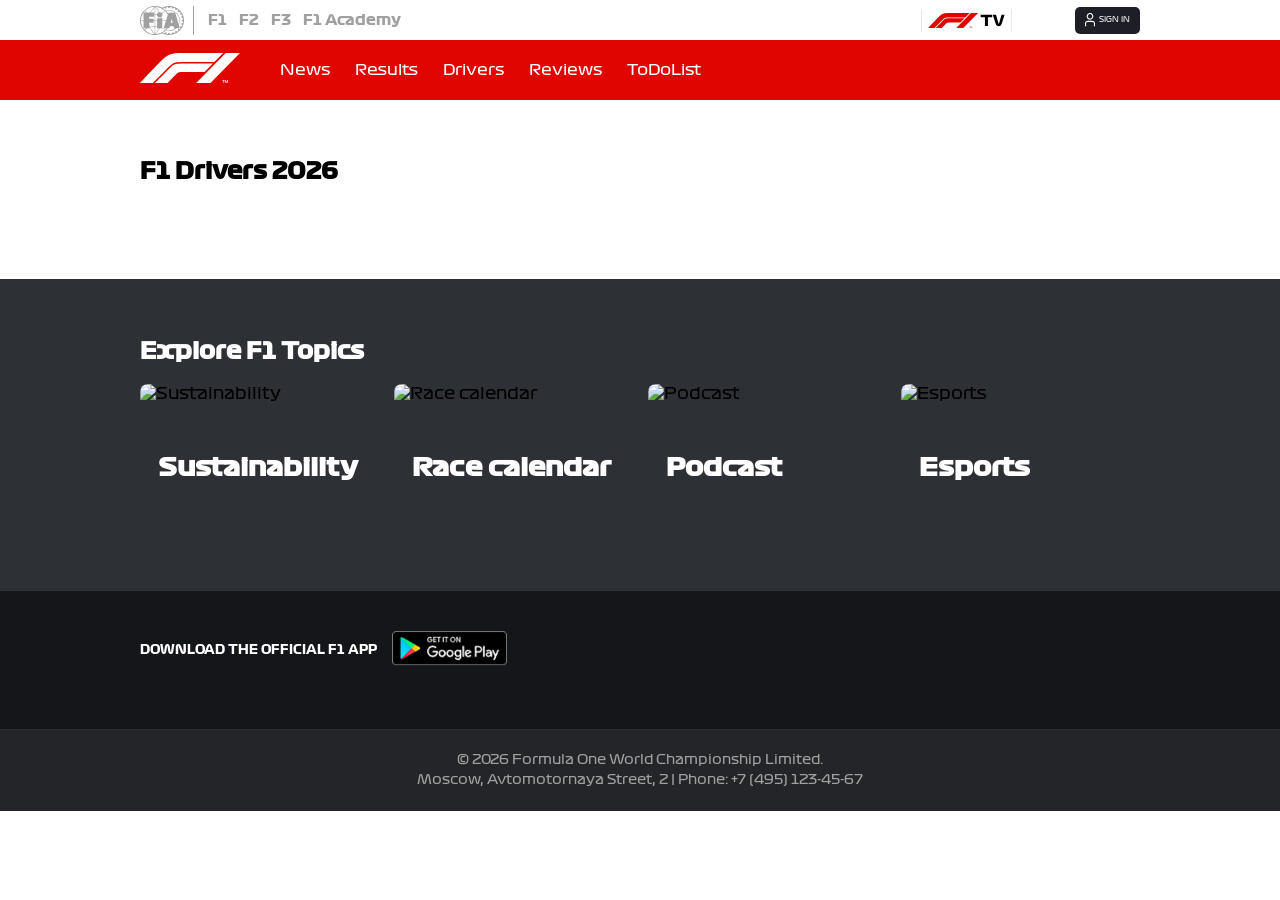
==== drivers/index.html @ 8266babe "Add files via upload" ====
<!DOCTYPE html>
<html lang="en">
<head>
    <meta charset="UTF-8">
    <meta name="viewport" content="width=device-width, initial-scale=1.0">
    <title>Formula 1 | Drivers Lineup</title>
    <script src="https://formula-1.com/drivers/drive.js" defer></script>
    <link rel="stylesheet" href="../css/style.css">
    <link rel="icon" href="https://formula-1.com/icons/Logo-F1.svg" type="image/svg+xml">
</head>
<body>
    
    <header class="header_main">
        <div class="top_bar">
            <span class="fia"><img src="../img/fia.svg" alt="Fia"></span>
            <ul class="formuls">
                <li>F1</li>
                <li>F2</li>
                <li>F3</li>
                <li>F1 Academy</li>
            </ul>
            <img src="../img/f1_tv.svg" alt="F1_TV" class="f1_tv_logo">
            <button class="sign_in"><img src="../img/Profile.svg" alt=""><span>SIGN IN</span></button>
        </div>
        <div class="nav_bar">
            <div class="nav_bar_main">
                <a href="../"><img src="../img/Logo-F1.svg" alt="F1-logo" class="logo"></a>
                <nav>
                    <ul>
                        <li class="header__nav"><a href="../news">News</a></li>
                        <li class="header__nav"><a href="../results">Results</a></li>
                        <li class="header__nav"><a href="../drivers">Drivers</a></li>
                        <li class="header__nav"><a href="../reviews">Reviews</a></li>
                        <li class="header__nav"><a href="../todolist">ToDoList</a></li>
                    </ul>
                </nav>
            </div>
        </div>
    </header>

    <main class="main_container">
        <section class="news_section_wrapper">
            <h2 class="section_title">F1 Drivers 2026</h2>
            
            <div id="driversContainer">
            </div>
        </section>

        <section class="explore_topics_section">
            <div class="explore_container">
                <h2 class="explore_title">Explore F1 Topics</h2>
                <div class="topics_grid">
                    <div class="topic_card">
                        <img src="https://formula-1.com/img/bolid.png" alt="Sustainability">
                        <h3>Sustainability</h3>
                    </div>
                    <div class="topic_card">
                        <img src="https://formula-1.com/img/bolid.png" alt="Race calendar">
                        <h3>Race calendar</h3>
                    </div>
                    <div class="topic_card">
                        <img src="https://formula-1.com/img/bolid.png" alt="Podcast">
                        <h3>Podcast</h3>
                    </div>
                    <div class="topic_card">
                        <img src="https://formula-1.com/img/bolid.png" alt="Esports">
                        <h3>Esports</h3>
                    </div>
                </div>
            </div>
        </section>

    </main>

    <footer class="footer_main">
        <div class="footer_inner">
            <div class="footer_apps_socials">
                <div class="apps">
                    <span>DOWNLOAD THE OFFICIAL F1 APP</span>
                    <a href="https://play.google.com/store/apps/details?id=com.softpauer.f1timingapp2014.basic" target="_blank"><img src="../img/google-play-badge.png" alt="Google Play" class="store_badge"></a>
                </div>
            </div>

        </div>
        <div class="footer_bottom">
            <p>© 2026 Formula One World Championship Limited.</p>
            <p>Moscow, Avtomotornaya Street, 2 | Phone: +7 (495) 123-45-67</p>
        </div>
    </footer>
</body>
</html>
---- css/style.css ----
@font-face {
    font-family: 'Formula1-Bold';
    src: local('Formula1 Bold'), local('Formula1-Bold'),
        url('../fonts/Formula1-Bold_web_0.ttf') format('truetype');
}
@font-face {
    font-family: 'Formula1-Regular';
    src: local('Formula1 Regular'), local('Formula1-Regular'),
        url('../fonts/Formula1-Regular_web_0.ttf') format('truetype');
}
@font-face {
    font-family: 'Formula1-Wide';
    src: local('Formula1 Wide'), local('Formula1-Wide'),
        url('../fonts/Formula1-Wide_web_0.ttf') format('truetype');
}

:root {
    --white: #FFFFFF;
    --f1-red: #E10500;
    --f1-dark: #1E1F26;
    --f1-gray: #A0A0A0;
}

* {
    box-sizing: border-box; 
}

html, body {
    overflow-x: hidden; /* чтобы не прокручивалась горизонтально  */
    width: 100%;
}

a {
    text-decoration: none;
    color: inherit;
}

body {
    background-color: var(--white);
    font-family: 'Formula1-Regular', sans-serif;
    margin: 0;
    padding: 0;
}

button {
    cursor: pointer;
}



/*      HEADER     */
header {
    display: flex;
    justify-content: center;
    align-items: center;
    flex-direction: column;
}

.top_bar {
    display: flex;
    align-items: center;
    width: 1000px;
    height: 40px;
    border: none;
}

.fia {
    border-right: 0.5px solid var(--f1-gray);
    padding-right: 9px;
    margin-right: 8px;
    display: flex;
    align-items: center;
}

.formuls {
    display: flex;
    align-items: center;
    justify-content: center;
    list-style-type: none;
    font-family: 'Formula1-Bold';
    color: var(--f1-gray);
    font-size: 14px;
    margin: 0;
    padding: 0;
}

.formuls li {
    margin: 0 6px;
}

.formuls li:last-of-type {
    margin-right: 520px;
}

.sign_in {
    display: flex;
    align-items: center;
    justify-content: center;
    width: 65px;
    height: 27px;
    margin-left: auto;
    background-color: var(--f1-dark);
    border: none;
    border-radius: 5px;
    font-family: 'Formula1-Regular';
    font-size: 7px;
    color: #FFFFFF;
}

.sign_in img {
    margin-right: 4px;
}

.nav_bar {
    display: flex;
    align-items: center;
    justify-content: center;
    width: 100%;
    background-color: var(--f1-red);
}

.nav_bar_main {
    display: flex;
    align-items: center;
    width: 1000px;
    height: 60px;
    font-family: 'Formula1-Regular';
}

.nav_bar_main ul {
    display: flex;
    align-items: center;
    list-style-type: none;
    margin: 0;
    padding: 0;
}

.nav_bar_main .logo {
    margin-right: 40px;
    height: 30px;
}

.nav_bar_main li {
    margin-right: 25px;
    font-size: 15px;
    color: #FFFFFF;
}

.nav_bar_main li a {
    display: flex;
    align-items: center;
    gap: 5px;
}

.nav_bar_main li a:hover {
    color: #FFFFFF;
}


/*      MAIN      */
.main_container {
    display: flex;
    justify-content: center;
    align-items: center;
    flex-direction: column;
    width: 100%;
}



/*      REVIEWS      */
.user_reviews_section {
    width: 1000px;
    margin-top: 50px;
    margin-bottom: 50px;
    height: 700px;
}

.reviews_block_layout {
    display: grid;
    grid-template-columns: 1fr 1fr;
    gap: 30px;
    background: #f8f9fa;
    padding: 25px;
    border-radius: 12px;
    border-left: 5px solid var(--f1-red);
    height: auto;
}

.f1_review_form {
    display: flex;
    flex-direction: column;
    gap: 15px;
}

.f1_review_form input, .f1_review_form textarea {
    padding: 12px;
    border: 1px solid #ccc;
    border-radius: 6px;
    font-family: 'Formula1-Regular';
    font-size: 14px;
}

.f1_review_form button {
    background: var(--f1-red);
    color: white;
    border: none;
    padding: 12px;
    font-family: 'Formula1-Bold';
    border-radius: 6px;
    text-transform: uppercase;
}

.reviews_list {
    display: flex;
    flex-direction: column;
    gap: 15px;
    max-height: 500px;
    overflow-y: auto;
}

.f1_review_form textarea {
    resize: vertical;
}

.review_card {
    background: white;
    padding: 15px;
    border-radius: 6px;
    box-shadow: 0 2px 5px rgba(0,0,0,0.05);
}

.review_card h4 {
    margin: 0 0 5px 0;
    color: var(--f1-red);
    font-family: 'Formula1-Bold';
}

.review_card p {
    margin: 0;
    font-size: 16px;
    color: #555;
}

.review_date {
    font-size: 13px;
}

#reviewText {
    min-height: 300px;
    max-height: 500px;
}



/*      FOOTER      */
.footer_main {
    display: flex;
    flex-direction: column; 
    align-items: center;
    padding-bottom: 0 !important;
    width: 100%;
    background-color: #15161A;
    color: #fff;
    padding: 40px 0;
}

.footer_inner {
    width: 1000px;
}

.footer_apps_socials {
    display: flex;
    justify-content: space-between;
    align-items: center;
    margin-bottom: 20px;
}

.apps {
    display: flex;
    align-items: center;
    gap: 15px;
    font-family: 'Formula1-Bold';
    font-size: 12px;
}

.store_badge {
    height: 35px;
}

.footer_divider {
    border: 0;
    height: 1px;
    background: #333;
    margin-bottom: 30px;
}

.footer_bottom {
    width: 100%;
    background-color: #242528;
    padding: 20px 0;
    text-align: center;
    border-top: 1px solid #2d2f34;
    margin-top: 40px;
}

.footer_bottom p {
    margin: 0;
    font-size: 13px;
    color: #a0a0a0;
    font-family: 'Formula1-Regular', sans-serif;
    line-height: 1.6;
}



/*      MAIN_SHEET       */
.news_section_wrapper {
    width: 1000px;
    margin-top: 40px;
}

.section_title {
    font-family: 'Formula1-Bold';
    font-size: 22px;
    margin-bottom: 15px;
    position: relative;
    display: inline-block;
    padding-right: 15px;
}

/*  красная рамка  */
.f1_news_grid {
    display: grid;
    grid-template-columns: 1.2fr 1fr;
    gap: 15px;
    border: 3px solid var(--f1-red);
    border-top-right-radius: 12px;
    padding: 15px;
    background: #fff;
}

/* Карточки новостей */
.main_story_card {
    display: flex;
    flex-direction: column;
    cursor: pointer;
}

.main_story_card img {
    width: 100%;
    height: 320px;
    object-fit: cover;
}

.card_text {
    padding-top: 12px;
}

.news_tag {
    color: var(--f1-red);
    font-family: 'Formula1-Bold';
    font-size: 11px;
    text-transform: uppercase;
}

.main_story_card h3 {
    font-family: 'Formula1-Bold';
    font-size: 16px;
    margin: 8px 0 0 0;
    line-height: 1.4;
}

/* Правая сетка 2х2 */
.sub_stories_grid {
    display: grid;
    grid-template-columns: 1fr 1fr;
    grid-template-rows: 1fr 1fr;
    gap: 15px;
}

.sub_story_card {
    display: flex;
    flex-direction: column;
    cursor: pointer;
}

.sub_story_card img {
    width: 100%;
    height: 110px;
    object-fit: cover;
}

.sub_story_card p {
    font-size: 12px;
    margin: 5px 0 0 0;
    font-family: 'Formula1-Bold';
    line-height: 1.3;
}



/*   фиолетовый баннер MOMENTS  */
.promo_banner {
    width: 1000px;
    height: 320px;
    background: linear-gradient(135deg, #4c1d95, #2563eb);
    margin-top: 40px;
    border-radius: 12px;
    display: flex;
    overflow: hidden;
    color: #fff;
}

.banner_content {
    padding: 40px;
    width: 50%;
    display: flex;
    flex-direction: column;
    justify-content: center;
}

.banner_content h2 {
    font-family: 'Formula1-Bold';
    font-size: 24px;
    margin: 0 0 15px 0;
}

.banner_content p {
    font-size: 13px;
    line-height: 1.5;
    margin: 0 0 25px 0;
    opacity: 0.9;
}

.btn_watch {
    align-self: flex-start;
    background: #fff;
    color: #4c1d95;
    border: none;
    padding: 10px 20px;
    font-family: 'Formula1-Bold';
    font-size: 11px;
    border-radius: 4px;
    display: flex;
    align-items: center;
    gap: 8px;
}

.banner_image {
    width: 45%;
}

.banner_image img {
    width: 100%;
    height: 100%;
    object-fit: cover;
}




/*   Explore F1 Topics  */
.explore_topics_section {
    width: 100%;
    background-color: #2D3035;
    margin-top: 50px;
    display: flex;
    justify-content: center;
    padding: 40px 0;
}

.explore_container {
    width: 1000px;
}

.explore_title {
    font-family: 'Formula1-Bold';
    color: #fff;
    font-size: 22px;
    margin-bottom: 20px;
}

.topics_grid {
    display: grid;
    grid-template-columns: repeat(4, 1fr);
    gap: 15px;
}

.topic_card {
    position: relative;
    border-radius: 8px;
    overflow: hidden;
    height: 167px;
    cursor: pointer;
}

.topic_card img {
    width: 100%;
    height: 100%;
    object-fit: cover;
}

.topic_card h3 {
    position: absolute;
    bottom: 68px;
    left: 18px;
    color: #fff;
    margin: 0;
    font-family: 'Formula1-Bold';
    font-size: 25px;
}



/*      DRIVERS       */
#driversContainer {
    display: flex;
    flex-direction: row;
    flex-wrap: wrap;    
    gap: 30px;           
    width: 1000px;       
    margin-top: 30px;
}

.driver_card {
    width: 300px;
    height: auto;
    background-color: var(--white);
    border: 1px solid #e1e1e1;
    border-top: 4px solid var(--f1-red); 
    border-radius: 0 0 8px 8px;
    box-shadow: 0 4px 10px rgba(0, 0, 0, 0.05);
}

.driver_card h4, h3, p {
    margin: 0;
    padding: 0;
}

.driver_card span{
    display: flex;
    align-items: center;
    padding: 0 5px;
}

.driver_card span h4{
    margin-left: 5px;
    font-size: 14px;
}

.driver_card span h3{
    font-family: 'Formula1-Bold';
    font-size: 14px;
    margin-left: 5px;
}

.driver_card span:first-of-type{
    margin: 12px 0;
    justify-content: space-between;
}

.driver_card span:last-of-type{
    margin-bottom: 12px;
}

.driver_card .num {
    display: flex;
    align-items: center;
    justify-content: center;
    width: 32px;
    height: 32px;
    border-radius: 50%;
    background-color: var(--f1-red);
}

.driver_card .num p {
    color: var(--white);
    font-size: 12px;
}



/*    NEWs    */

.home_news {
    width: 100%;
    max-width: 1000px; 
    margin: 0 auto;
    padding: 0 15px; 
}

.home_news img {
    margin-top: 30px;
    border-radius: 0 0 12px 12px;
    width: 100%;      
    height: auto;     
    display: block;
}

.home_news p {
    display: flex;
    justify-content: center;
    text-align: center; 
    padding: 10px 0;
}

#list-news-tubs {
    list-style: none;
    width: 100%;
    max-width: 700px;
    margin: 30px auto 0 auto; 
    padding: 0;
}

.list-news-el {
    display: flex;
    justify-content: space-between; 
    align-items: center;
    padding: 12px 15px;      
    min-height: 40px;    
    height: auto;       
    border-bottom: 1px solid #eee;  
    background-color: #ffffff;   
    gap: 15px;            
}

.list-news-el:nth-child(odd) {
    background-color: #f5f5f5;
}

.news-title {
    flex-grow: 1;       
    word-break: break-word; /* перенос слов */
}

.news-title p {
    margin: 0;
    text-align: left;
}

.news-title:hover p {
    color: #e10600;               
}

.list-news-el .news-date {
    color: #777777;               
    font-size: 13px;
    padding-left: 0;            
    white-space: nowrap; 
    flex-shrink: 0;    /* чтобы дата не сжималась*/ 
}


            /*!!!  Страница новости */

.article_container {
    width: 1000px;
    margin-top: 40px;
    margin-bottom: 60px;
    display: flex;
    flex-direction: column;
}


.article_header {
    margin-bottom: 25px;
    border-left: 4px solid var(--f1-red); 
    padding-left: 20px;
}

.article_meta {
    display: flex;
    gap: 20px;
    font-size: 12px;
    font-family: 'Formula1-Bold';
    text-transform: uppercase;
    margin-bottom: 10px;
}

.article_meta .date {
    color: var(--f1-red);
}

.article_meta .author {
    color: var(--f1-gray);
}

.article_title {
    font-family: 'Formula1-Bold';
    font-size: 32px;
    line-height: 1.2;
    margin: 0;
    color: var(--f1-dark);
}

.article_main_img {
    width: 100%;
    height: 100%;
    object-fit: cover;
    border-radius: 0 0 12px 12px;
    margin-bottom: 35px;
}

.article_body {
    max-width: 800px;
    margin: 0 auto;   
    font-family: 'Formula1-Regular', sans-serif;
    font-size: 16px;
    line-height: 1.6;
    color: #333;
}

.article_body p {
    margin: 0 0 20px 0;
    text-align: justify;
}

.article_body h2 {
    font-family: 'Formula1-Bold';
    font-size: 20px;
    color: var(--f1-dark);
    margin: 40px 0 15px 0;
    text-transform: uppercase;
}


@media (max-width: 1040px) {
    .top_bar, 
    .nav_bar_main, 
    .user_reviews_section, 
    .footer_inner, 
    .news_section_wrapper, 
    .promo_banner, 
    .explore_container, 
    #driversContainer,
    .article_container {
        width: 100%;
        max-width: 95%;
        padding: 0 15px;
    }

    .formuls li:last-of-type {
        margin-right: auto;
    }

    #driversContainer {
        justify-content: center;
    }
}

@media (max-width: 768px) {
    /* --- Шапка --- */
    .top_bar {
        flex-direction: column;
        height: auto;
        padding: 10px 0;
        gap: 10px;
    }
    
    .formuls {
        flex-wrap: wrap;
        justify-content: center;
        gap: 5px;
    }
    
    .sign_in {
        margin: 5px auto 0 auto;
    }

    .nav_bar_main {
        flex-direction: column;
        height: auto;
        padding: 15px 0;
        gap: 15px;
    }

    .nav_bar_main .logo {
        margin-right: 0;
    }

    .nav_bar_main ul {
        flex-wrap: wrap;
        justify-content: center;
        gap: 15px;
    }

    .nav_bar_main li {
        margin-right: 0;
    }

    /* --- Блок отзывов --- */
    .user_reviews_section {
        height: auto;
    }

    .reviews_block_layout {
        grid-template-columns: 1fr;
    }

    /* --- Футер --- */
    .footer_apps_socials {
        flex-direction: column;
        gap: 20px;
        text-align: center;
    }

    .apps {
        flex-direction: column;
    }

    .f1_news_grid {
        grid-template-columns: 1fr;
    }

    .sub_stories_grid {
        grid-template-columns: 1fr;
    }

    .main_story_card img {
        height: 220px;
    }

    .promo_banner {
        flex-direction: column;
        height: auto;
    }

    .banner_content {
        width: 100%;
        padding: 20px;
    }

    .banner_image {
        width: 100%;
        height: 200px;
    }

    .topics_grid {
        grid-template-columns: repeat(2, 1fr);
    }

    .article_title {
        font-size: 24px;
    }
    
    .article_meta {
        flex-direction: column;
        gap: 5px;
    }
}

@media (max-width: 500px) {
    .list-news-el {
        flex-direction: column;   
        align-items: flex-start;  
        gap: 5px;
    }
}

@media (max-width: 480px) {
    .topics_grid {
        grid-template-columns: 1fr;
    }
    
    .list-news-el {
        flex-direction: column;
        align-items: flex-start;
        height: auto;
        gap: 5px;
        padding: 10px 5px;
    }
    
    .list-news-el .news-date {
        padding-left: 0;
    }
}
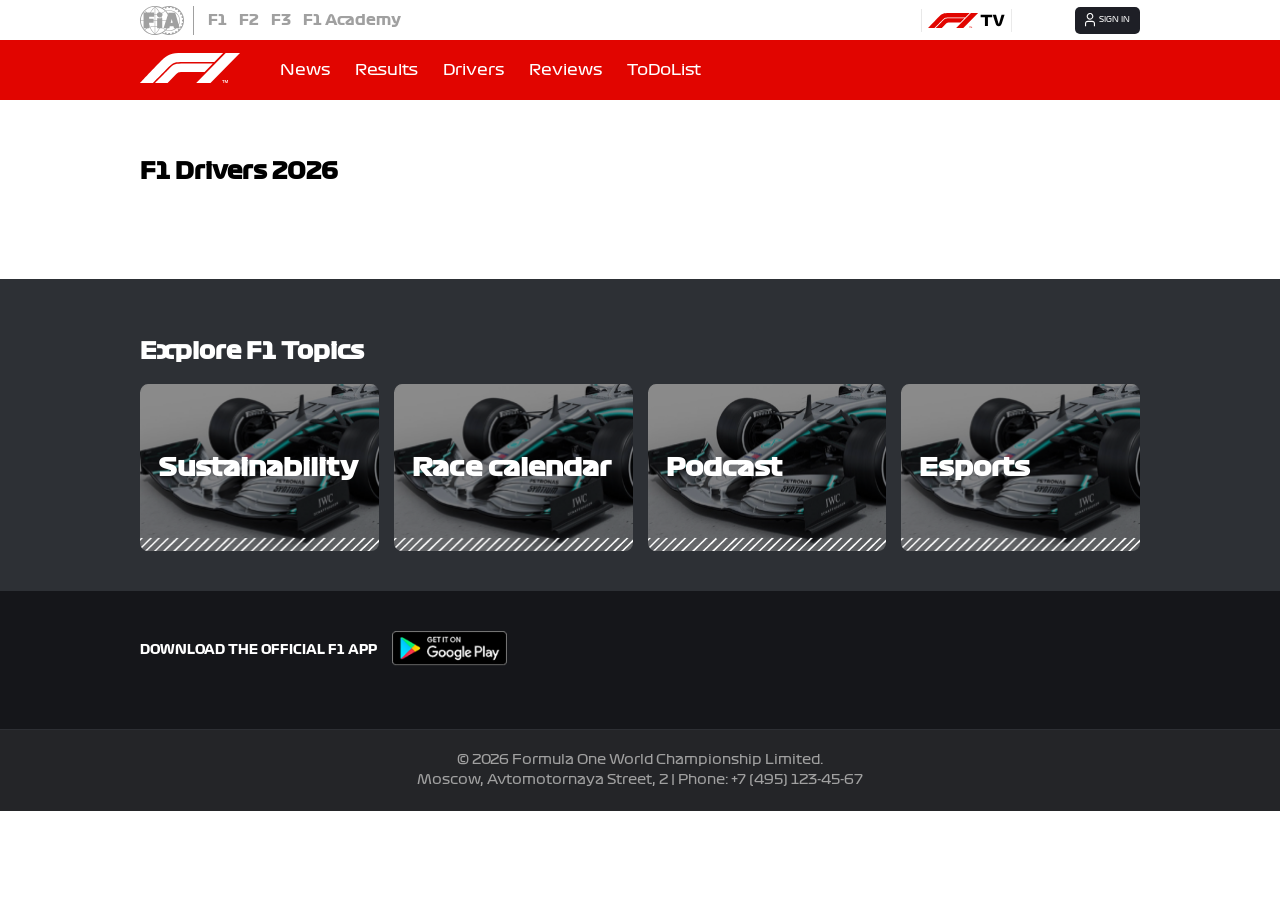
==== commit e291a9e6: "Update index.html" ====
--- a/drivers/index.html
+++ b/drivers/index.html
@@ -4,9 +4,9 @@
     <meta charset="UTF-8">
     <meta name="viewport" content="width=device-width, initial-scale=1.0">
     <title>Formula 1 | Drivers Lineup</title>
-    <script src="https://formula-1.com/drivers/drive.js" defer></script>
+    <script src="../drivers/drive.js" defer></script>
     <link rel="stylesheet" href="../css/style.css">
-    <link rel="icon" href="https://formula-1.com/icons/Logo-F1.svg" type="image/svg+xml">
+    <link rel="icon" href="../icons/Logo-F1.svg" type="image/svg+xml">
 </head>
 <body>
     
@@ -51,19 +51,19 @@
                 <h2 class="explore_title">Explore F1 Topics</h2>
                 <div class="topics_grid">
                     <div class="topic_card">
-                        <img src="https://formula-1.com/img/bolid.png" alt="Sustainability">
+                        <img src="../img/bolid.png" alt="Sustainability">
                         <h3>Sustainability</h3>
                     </div>
                     <div class="topic_card">
-                        <img src="https://formula-1.com/img/bolid.png" alt="Race calendar">
+                        <img src="../img/bolid.png" alt="Race calendar">
                         <h3>Race calendar</h3>
                     </div>
                     <div class="topic_card">
-                        <img src="https://formula-1.com/img/bolid.png" alt="Podcast">
+                        <img src="../img/bolid.png" alt="Podcast">
                         <h3>Podcast</h3>
                     </div>
                     <div class="topic_card">
-                        <img src="https://formula-1.com/img/bolid.png" alt="Esports">
+                        <img src="../img/bolid.png" alt="Esports">
                         <h3>Esports</h3>
                     </div>
                 </div>
@@ -88,4 +88,4 @@
         </div>
     </footer>
 </body>
-</html>+</html>
